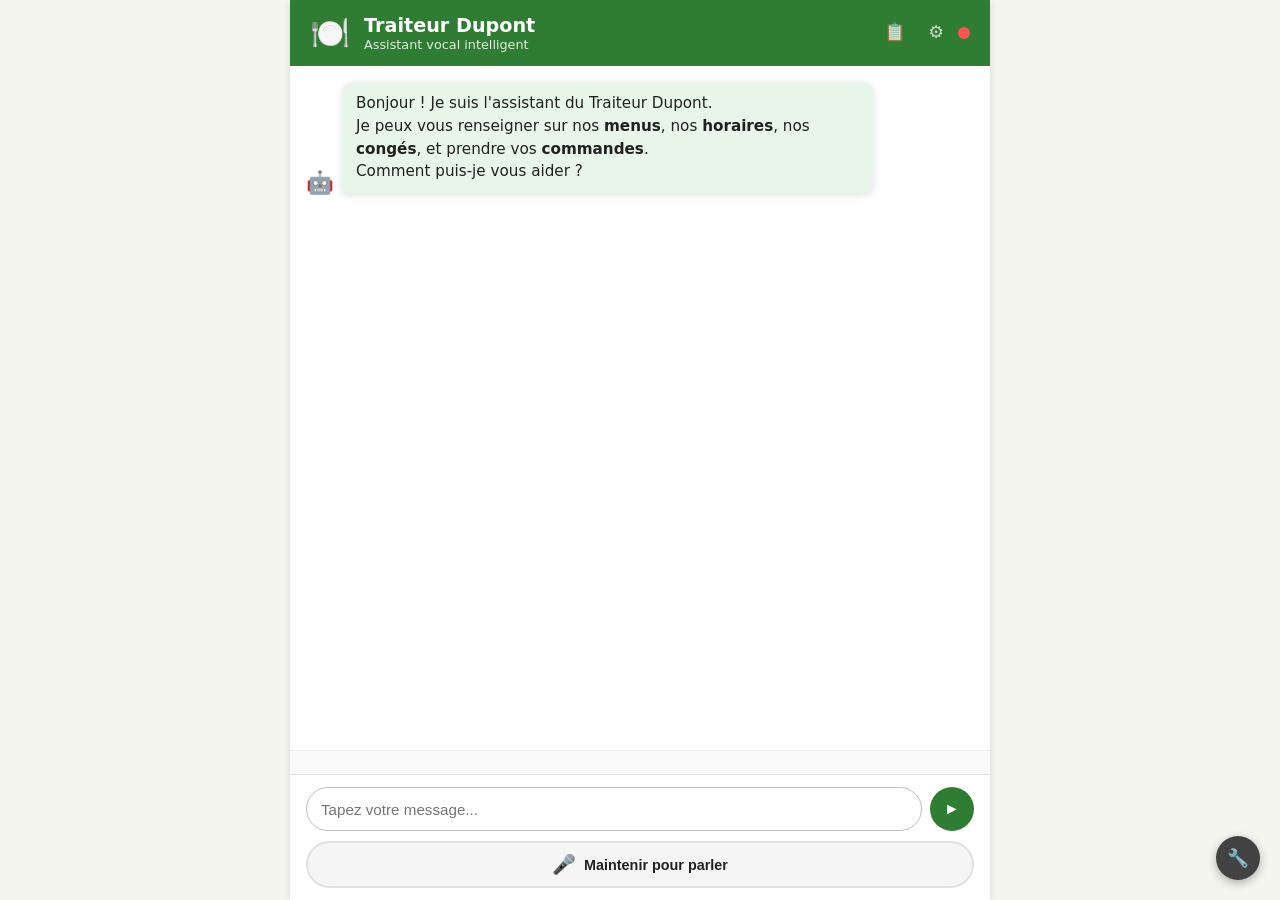
==== etape_02_vocal_agent_prod_rgpd/ui/index.html @ 3a6aac96 "Étape 02 : refactoring complet en architecture de release applicative - Provider pattern (STTProvide" ====
<!DOCTYPE html>
<html lang="fr">
<head>
  <meta charset="UTF-8" />
  <meta name="viewport" content="width=device-width, initial-scale=1.0" />
  <title>Traiteur Dupont – Assistant Vocal</title>
  <link rel="stylesheet" href="style.css" />
</head>
<body>

  <div class="app">

    <!-- En-tête -->
    <header class="header">
      <div class="header-content">
        <span class="logo">🍽️</span>
        <div>
          <h1>Traiteur Dupont</h1>
          <p>Assistant vocal intelligent</p>
        </div>
        <a href="/traiteur.html" class="status-link" title="Tableau de bord commandes" style="margin-left:auto">📋</a>
        <a href="/status.html" class="status-link" title="Monitoring des services" style="margin-left:8px">⚙</a>
        <div class="status-dot" id="statusDot" title="État du service"></div>
      </div>
    </header>

    <!-- Zone de conversation -->
    <main class="chat-area" id="chatArea">
      <div class="message bot">
        <div class="avatar">🤖</div>
        <div class="bubble">
          Bonjour ! Je suis l'assistant du Traiteur Dupont.<br>
          Je peux vous renseigner sur nos <strong>menus</strong>, nos <strong>horaires</strong>,
          nos <strong>congés</strong>, et prendre vos <strong>commandes</strong>.<br>
          Comment puis-je vous aider ?
        </div>
      </div>
    </main>

    <!-- Barre d'état -->
    <div class="status-bar" id="statusBar"></div>

    <!-- Zone de saisie -->
    <footer class="input-area">
      <div class="input-row">
        <input
          type="text"
          id="textInput"
          placeholder="Tapez votre message..."
          autocomplete="off"
        />
        <button id="sendBtn" class="btn btn-send" title="Envoyer">
          &#9658;
        </button>
      </div>
      <div class="voice-row">
        <button id="micBtn" class="btn btn-mic">
          <span class="mic-icon">🎤</span>
          <span id="micLabel">Maintenir pour parler</span>
        </button>
      </div>
    </footer>

  </div>

  <!-- ── Bouton Debug (bas-droite) ──────────────────────────────────────── -->
  <button id="debugFab" class="debug-fab" title="Diagnostics techniques">🔧</button>

  <!-- ── Panel Debug ─────────────────────────────────────────────────────── -->
  <div id="debugOverlay" class="debug-overlay" hidden>
    <div class="debug-panel" role="dialog" aria-label="Diagnostics techniques">

      <div class="debug-header">
        <span>🔧 Diagnostics techniques</span>
        <span id="debugOverallBadge" class="debug-overall-badge"></span>
        <button id="debugClose" class="debug-close" title="Fermer">✕</button>
      </div>

      <div class="debug-content" id="debugContent">
        <p class="debug-loading">⏳ Chargement…</p>
      </div>

      <div class="debug-footer">
        <button id="debugRefreshBtn" class="debug-action-btn">↻ Rafraîchir</button>
        <button id="debugTestBtn"    class="debug-action-btn debug-action-btn--accent">⚡ Test complet</button>
      </div>

    </div>
  </div>

  <script src="app.js"></script>
</body>
</html>
---- etape_02_vocal_agent_prod_rgpd/ui/style.css ----
/* ─────────────────────────────────────────────────────────────────────────
   Traiteur Dupont – Interface Vocale
   ───────────────────────────────────────────────────────────────────────── */

*, *::before, *::after { box-sizing: border-box; margin: 0; padding: 0; }

:root {
  --primary:   #2E7D32;
  --primary-l: #4CAF50;
  --accent:    #FF8F00;
  --bg:        #F5F5F0;
  --surface:   #FFFFFF;
  --text:      #212121;
  --text-muted:#757575;
  --bot-bg:    #E8F5E9;
  --user-bg:   #FFF3E0;
  --radius:    12px;
  --shadow:    0 2px 8px rgba(0,0,0,.12);
}

body {
  font-family: 'Segoe UI', system-ui, sans-serif;
  background: var(--bg);
  color: var(--text);
  height: 100dvh;
  display: flex;
  justify-content: center;
  align-items: stretch;
}

.app {
  width: 100%;
  max-width: 700px;
  display: flex;
  flex-direction: column;
  height: 100dvh;
  background: var(--surface);
  box-shadow: var(--shadow);
}

/* ── En-tête ──────────────────────────────────────────────────────────────── */
.header {
  background: var(--primary);
  color: #fff;
  padding: 14px 20px;
  flex-shrink: 0;
}
.header-content {
  display: flex;
  align-items: center;
  gap: 14px;
}
.logo { font-size: 2rem; }
.header h1 { font-size: 1.2rem; font-weight: 700; }
.header p  { font-size: .8rem; opacity: .85; }

.status-link {
  margin-left: auto;
  color: rgba(255,255,255,.75);
  font-size: 1.1rem;
  text-decoration: none;
  line-height: 1;
  transition: opacity .2s;
}
.status-link:hover { opacity: 1; color: #fff; }

.status-dot {
  width: 12px; height: 12px;
  border-radius: 50%;
  background: #aaa;
  flex-shrink: 0;
  transition: background .4s;
}
.status-dot.online  { background: #69F0AE; }
.status-dot.offline { background: #FF5252; }

/* ── Zone de chat ─────────────────────────────────────────────────────────── */
.chat-area {
  flex: 1;
  overflow-y: auto;
  padding: 16px;
  display: flex;
  flex-direction: column;
  gap: 12px;
  scroll-behavior: smooth;
}

.message {
  display: flex;
  align-items: flex-end;
  gap: 8px;
  max-width: 85%;
}
.message.bot  { align-self: flex-start; }
.message.user { align-self: flex-end; flex-direction: row-reverse; }

.avatar {
  font-size: 1.4rem;
  flex-shrink: 0;
  line-height: 1;
}

.bubble {
  padding: 10px 14px;
  border-radius: var(--radius);
  line-height: 1.5;
  font-size: .95rem;
  box-shadow: var(--shadow);
}
.message.bot  .bubble { background: var(--bot-bg);  border-bottom-left-radius:  2px; }
.message.user .bubble { background: var(--user-bg); border-bottom-right-radius: 2px; }
.message.error .bubble { background: #FFEBEE; color: #C62828; }

/* Badge intent */
.intent-badge {
  display: inline-block;
  font-size: .7rem;
  padding: 2px 7px;
  border-radius: 20px;
  margin-top: 4px;
  background: rgba(0,0,0,.08);
  color: var(--text-muted);
}

/* ── Barre de statut ──────────────────────────────────────────────────────── */
.status-bar {
  min-height: 24px;
  padding: 4px 16px;
  font-size: .78rem;
  color: var(--text-muted);
  background: #FAFAFA;
  border-top: 1px solid #EEE;
  flex-shrink: 0;
}

/* ── Zone de saisie ───────────────────────────────────────────────────────── */
.input-area {
  padding: 12px 16px;
  background: var(--surface);
  border-top: 1px solid #E0E0E0;
  flex-shrink: 0;
  display: flex;
  flex-direction: column;
  gap: 10px;
}

.input-row {
  display: flex;
  gap: 8px;
}

#textInput {
  flex: 1;
  padding: 10px 14px;
  border: 1.5px solid #BDBDBD;
  border-radius: 24px;
  font-size: .95rem;
  outline: none;
  transition: border .2s;
}
#textInput:focus { border-color: var(--primary); }

.btn {
  border: none;
  cursor: pointer;
  border-radius: 24px;
  font-size: .9rem;
  font-weight: 600;
  transition: background .2s, transform .1s;
}
.btn:active { transform: scale(.96); }

.btn-send {
  width: 44px; height: 44px;
  background: var(--primary);
  color: #fff;
  font-size: 1rem;
}
.btn-send:hover { background: var(--primary-l); }

.voice-row { display: flex; justify-content: center; }

.btn-mic {
  display: flex;
  align-items: center;
  gap: 8px;
  padding: 10px 24px;
  background: #F5F5F5;
  color: var(--text);
  border: 2px solid #E0E0E0;
  width: 100%;
  justify-content: center;
  user-select: none;
}
.btn-mic:hover { background: #EEEEEE; }
.btn-mic.recording {
  background: #FFEBEE;
  border-color: #EF9A9A;
  animation: pulse 1s infinite;
}
.mic-icon { font-size: 1.2rem; }

@keyframes pulse {
  0%, 100% { box-shadow: 0 0 0 0 rgba(239,83,80,.4); }
  50%       { box-shadow: 0 0 0 8px rgba(239,83,80,0); }
}

/* ── Bouton lecture audio ─────────────────────────────────────────────────── */
.btn-play-audio {
  display: inline-flex;
  align-items: center;
  gap: 5px;
  margin-top: 6px;
  padding: 4px 12px;
  border: 1.5px solid currentColor;
  border-radius: 20px;
  background: transparent;
  font-size: .8rem;
  font-weight: 600;
  cursor: pointer;
  transition: background .15s, opacity .15s;
  opacity: .8;
}
.message.user .btn-play-audio { color: var(--accent); }
.message.bot  .btn-play-audio { color: var(--primary); }
.btn-play-audio:hover { opacity: 1; background: rgba(0,0,0,.06); }
.btn-play-audio:active { transform: scale(.96); }

/* ── Transcription du message vocal ──────────────────────────────────────── */
.audio-transcript {
  margin-top: 4px;
  font-size: .82rem;
  color: var(--text-muted);
  font-style: italic;
}

/* ── Bulle "Réflexion en cours..." ───────────────────────────────────────── */
.thinking-bubble {
  display: flex;
  align-items: center;
  gap: 8px;
  color: var(--text-muted);
  font-style: italic;
  font-size: .9rem;
}
.thinking-dots {
  font-size: .55rem;
  letter-spacing: 2px;
  animation: blink 1.2s step-start infinite;
  color: var(--primary);
}
.thinking-text {
  animation: fade-in .3s ease;
}
@keyframes blink {
  0%, 100% { opacity: 1; }
  50%       { opacity: .2; }
}
@keyframes fade-in {
  from { opacity: 0; transform: translateY(4px); }
  to   { opacity: 1; transform: translateY(0); }
}

/* ── Total de la commande ─────────────────────────────────────────────────── */
.order-total {
  display: inline-block;
  margin-top: 6px;
  padding: 3px 10px;
  background: #E8F5E9;
  border: 1px solid #A5D6A7;
  border-radius: 12px;
  font-size: .82rem;
  font-weight: 600;
  color: var(--primary);
}

/* ── Formulaire de paiement CB ────────────────────────────────────────────── */
.payment-form {
  align-self: flex-start;
  max-width: 85%;
  background: #FFFDE7;
  border: 1.5px solid #FFE082;
  border-radius: var(--radius);
  padding: 16px;
  margin: 4px 0 4px 36px;
  box-shadow: var(--shadow);
}
.payment-title {
  font-weight: 700;
  font-size: .95rem;
  margin-bottom: 4px;
}
.payment-amount {
  font-size: .9rem;
  margin-bottom: 10px;
  color: var(--text-muted);
}
.payment-input {
  width: 100%;
  padding: 8px 12px;
  border: 1.5px solid #BDBDBD;
  border-radius: 8px;
  font-size: .9rem;
  font-family: monospace;
  margin: 4px 0;
  outline: none;
  transition: border .2s;
}
.payment-input:focus { border-color: var(--primary); }
.payment-row {
  display: flex;
  gap: 8px;
}
.payment-row .payment-input { width: 50%; }
.btn-pay {
  display: block;
  width: 100%;
  margin-top: 10px;
  padding: 10px;
  background: var(--primary);
  color: #fff;
  border: none;
  border-radius: 20px;
  font-size: .95rem;
  font-weight: 700;
  cursor: pointer;
  transition: background .2s;
}
.btn-pay:hover    { background: var(--primary-l); }
.btn-pay:disabled { background: #9E9E9E; cursor: default; }
.payment-hint {
  margin-top: 8px;
  font-size: .75rem;
  color: var(--text-muted);
}
.payment-hint code {
  background: rgba(0,0,0,.06);
  padding: 1px 4px;
  border-radius: 4px;
  font-size: .75rem;
}
.payment-error {
  color: #C62828;
  font-size: .82rem;
  margin-top: 6px;
}

/* ── Choix règlement sur place ────────────────────────────────────────────── */
.payment-choice {
  align-self: flex-start;
  max-width: 85%;
  background: #FFF3E0;
  border: 1.5px solid #FFCC80;
  border-radius: var(--radius);
  padding: 14px;
  margin: 4px 0 4px 36px;
  box-shadow: var(--shadow);
  font-size: .9rem;
}
.payment-choice p { margin-bottom: 10px; }
.btn-onsite {
  background: var(--accent);
  color: #fff;
  border: none;
  padding: 8px 16px;
  border-radius: 16px;
  cursor: pointer;
  font-weight: 600;
  margin-right: 8px;
  transition: background .2s;
}
.btn-onsite:hover { background: #F57C00; }
.btn-cancel {
  background: transparent;
  color: var(--text-muted);
  border: 1.5px solid #BDBDBD;
  padding: 8px 16px;
  border-radius: 16px;
  cursor: pointer;
  font-size: .85rem;
  transition: background .2s;
}
.btn-cancel:hover { background: #F5F5F5; }

/* ── Debug Panel ─────────────────────────────────────────────────────────── */

/* Bouton flottant bas-droite */
.debug-fab {
  position: fixed;
  bottom: 20px;
  right: 20px;
  width: 44px;
  height: 44px;
  border-radius: 50%;
  border: none;
  background: #424242;
  color: #fff;
  font-size: 1.1rem;
  cursor: pointer;
  box-shadow: 0 3px 10px rgba(0,0,0,.3);
  z-index: 999;
  transition: background .2s, transform .15s;
  display: flex; align-items: center; justify-content: center;
}
.debug-fab:hover { background: #212121; transform: scale(1.08); }

/* Overlay semi-transparent */
.debug-overlay {
  display: none;  /* caché par défaut — ouvert via .debug-overlay.open */
}
.debug-overlay.open {
  position: fixed;
  top: 0; left: 0; right: 0; bottom: 0;
  background: rgba(0,0,0,.45);
  z-index: 1000;
  display: flex;
  justify-content: flex-end;
  align-items: stretch;
  animation: dbg-fade-in .18s ease;
}
@keyframes dbg-fade-in { from { opacity: 0 } to { opacity: 1 } }

/* Panel coulissant depuis la droite */
.debug-panel {
  width: 420px;
  max-width: 100vw;
  height: 100%;
  background: #fff;
  display: flex;
  flex-direction: column;
  box-shadow: -4px 0 20px rgba(0,0,0,.2);
  animation: dbg-slide-in .2s ease;
}
@keyframes dbg-slide-in { from { transform: translateX(100%) } to { transform: translateX(0) } }

.debug-header {
  display: flex;
  align-items: center;
  gap: 10px;
  padding: 14px 16px;
  background: #212121;
  color: #fff;
  font-weight: 700;
  font-size: .95rem;
  flex-shrink: 0;
}
.debug-close {
  margin-left: auto;
  background: none;
  border: none;
  color: rgba(255,255,255,.7);
  font-size: 1.1rem;
  cursor: pointer;
  line-height: 1;
  padding: 2px 6px;
  border-radius: 4px;
  transition: color .15s, background .15s;
}
.debug-close:hover { color: #fff; background: rgba(255,255,255,.15); }

/* Badge global */
.debug-overall-badge {
  font-size: .72rem;
  font-weight: 700;
  padding: 2px 8px;
  border-radius: 20px;
  text-transform: uppercase;
  letter-spacing: .04em;
}
.dbg-ok   { background: #C8E6C9; color: #1B5E20; }
.dbg-warn { background: #FFE0B2; color: #BF360C; }
.dbg-err  { background: #FFCDD2; color: #B71C1C; }
.dbg-spin { background: #EEE;    color: #555; animation: dbg-pulse .8s infinite; }
@keyframes dbg-pulse { 0%,100%{opacity:1} 50%{opacity:.35} }

/* Contenu scrollable */
.debug-content {
  flex: 1;
  overflow-y: auto;
  padding: 0;
}
.debug-loading {
  padding: 24px;
  text-align: center;
  color: #888;
  font-size: .9rem;
}

/* Section */
.debug-section {
  border-bottom: 1px solid #f0f0f0;
  padding: 12px 16px;
}
.debug-section-title {
  font-size: .7rem;
  font-weight: 700;
  text-transform: uppercase;
  letter-spacing: .08em;
  color: #888;
  margin-bottom: 10px;
}

/* Config block */
.debug-config-row {
  display: flex;
  justify-content: space-between;
  align-items: center;
  font-size: .83rem;
  padding: 3px 0;
  gap: 8px;
}
.debug-config-key  { color: #666; }
.debug-config-val  { font-weight: 600; color: #212121; text-align: right; font-family: monospace; font-size: .8rem; max-width: 200px; overflow: hidden; text-overflow: ellipsis; white-space: nowrap; }

/* Ligne service */
.debug-service-row {
  display: flex;
  align-items: flex-start;
  gap: 10px;
  padding: 8px 0;
  border-bottom: 1px solid #f8f8f8;
  font-size: .85rem;
}
.debug-service-row:last-child { border-bottom: none; }
.debug-dot {
  width: 9px; height: 9px;
  border-radius: 50%;
  margin-top: 4px;
  flex-shrink: 0;
}
.dot-ok      { background: #4CAF50; }
.dot-warn    { background: #FF9800; }
.dot-error   { background: #F44336; }
.dot-skipped { background: #BDBDBD; }
.dot-spin    { background: #BDBDBD; animation: dbg-pulse .8s infinite; }

.debug-service-name { font-weight: 600; flex: 1; }
.debug-service-meta { color: #888; font-size: .78rem; margin-top: 2px; font-family: monospace; }
.debug-service-error { color: #C62828; font-size: .78rem; margin-top: 2px; }

.debug-badge {
  font-size: .7rem;
  font-weight: 700;
  padding: 2px 7px;
  border-radius: 12px;
  white-space: nowrap;
  align-self: flex-start;
  margin-top: 1px;
}
.badge-ok      { background: #E8F5E9; color: #2E7D32; }
.badge-warn    { background: #FFF3E0; color: #E65100; }
.badge-error   { background: #FFEBEE; color: #C62828; }
.badge-skipped { background: #F5F5F5; color: #9E9E9E; }

/* Suggestion */
.debug-suggestion {
  border-radius: 8px;
  padding: 10px 12px;
  margin: 6px 0;
  font-size: .82rem;
  line-height: 1.5;
  border-left: 3px solid;
}
.sug-error   { background: #FFEBEE; border-color: #F44336; }
.sug-warning { background: #FFF8E1; border-color: #FF9800; }
.sug-info    { background: #E3F2FD; border-color: #1976D2; }
.debug-suggestion strong { display: block; margin-bottom: 4px; }
.debug-fix {
  background: #1E1E1E;
  color: #9CDCFE;
  border-radius: 4px;
  padding: 4px 8px;
  margin-top: 5px;
  font-family: monospace;
  font-size: .78rem;
  white-space: pre-wrap;
  word-break: break-all;
}
.debug-alt { font-size: .78rem; color: #888; margin-top: 5px; white-space: pre-wrap; }

/* Résultats test complet */
.debug-test-row {
  display: flex;
  align-items: center;
  gap: 10px;
  padding: 7px 0;
  font-size: .85rem;
  border-bottom: 1px solid #f8f8f8;
}
.debug-test-row:last-child { border-bottom: none; }
.debug-latency {
  margin-left: auto;
  font-size: .78rem;
  color: #888;
  font-family: monospace;
  white-space: nowrap;
}
.debug-hint {
  grid-column: 1/-1;
  font-size: .78rem;
  color: #E65100;
  margin-top: 3px;
  padding-left: 20px;
}

/* Footer */
.debug-footer {
  display: flex;
  gap: 8px;
  padding: 12px 16px;
  border-top: 1px solid #eee;
  flex-shrink: 0;
}
.debug-action-btn {
  flex: 1;
  padding: 9px;
  border: 1.5px solid #BDBDBD;
  border-radius: 8px;
  background: #fff;
  font-size: .85rem;
  cursor: pointer;
  font-weight: 600;
  transition: background .15s, border-color .15s;
}
.debug-action-btn:hover { background: #F5F5F5; border-color: #9E9E9E; }
.debug-action-btn--accent {
  border-color: var(--primary);
  color: var(--primary);
}
.debug-action-btn--accent:hover { background: #E8F5E9; }
.debug-action-btn:disabled { opacity: .5; cursor: not-allowed; }
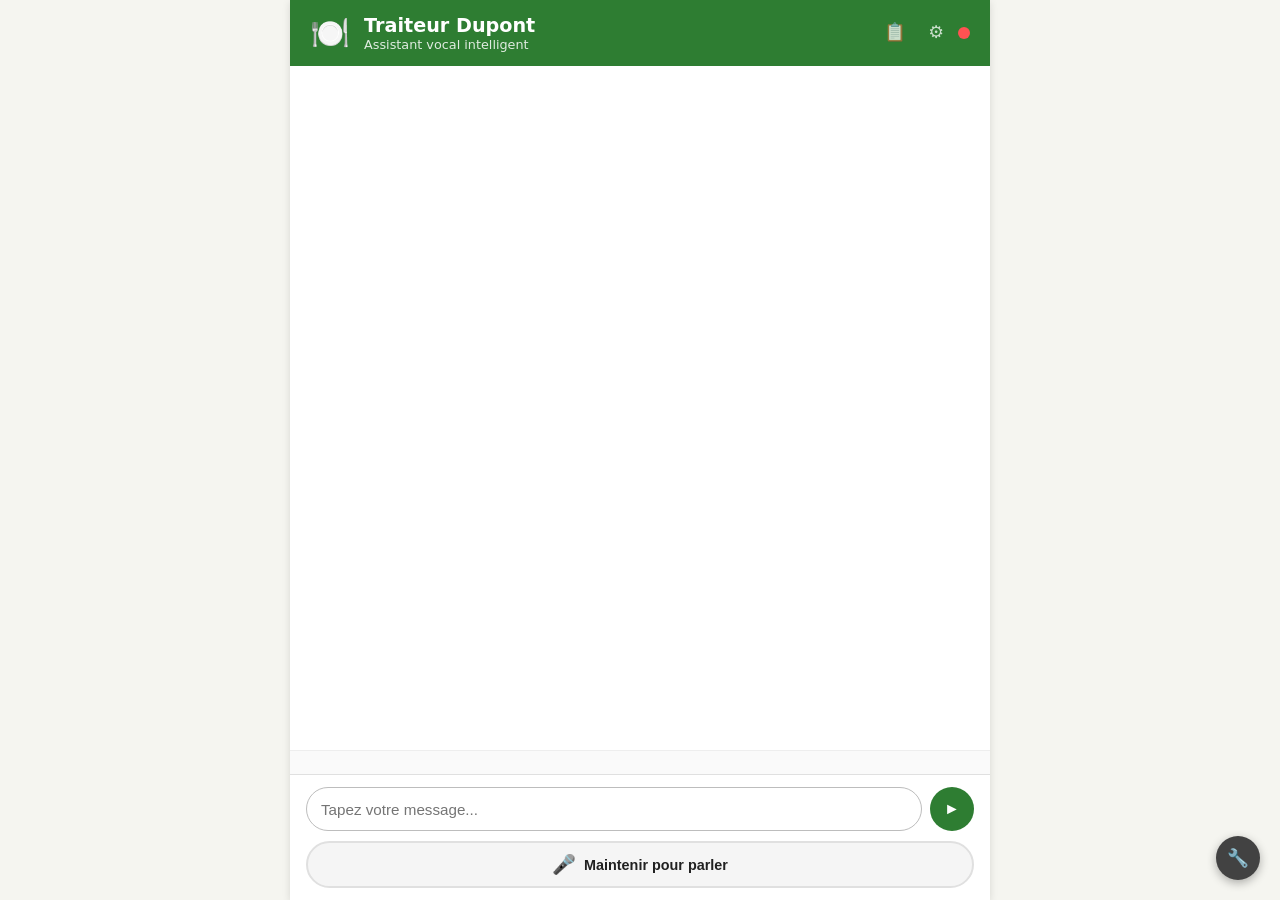
==== commit e38cea18: "Ajout de la mention IA dans le greeting." ====
--- a/etape_02_vocal_agent_prod_rgpd/ui/index.html
+++ b/etape_02_vocal_agent_prod_rgpd/ui/index.html
@@ -26,15 +26,6 @@
 
     <!-- Zone de conversation -->
     <main class="chat-area" id="chatArea">
-      <div class="message bot">
-        <div class="avatar">🤖</div>
-        <div class="bubble">
-          Bonjour ! Je suis l'assistant du Traiteur Dupont.<br>
-          Je peux vous renseigner sur nos <strong>menus</strong>, nos <strong>horaires</strong>,
-          nos <strong>congés</strong>, et prendre vos <strong>commandes</strong>.<br>
-          Comment puis-je vous aider ?
-        </div>
-      </div>
     </main>
 
     <!-- Barre d'état -->
--- a/etape_02_vocal_agent_prod_rgpd/ui/style.css
+++ b/etape_02_vocal_agent_prod_rgpd/ui/style.css
@@ -121,6 +121,23 @@
   background: rgba(0,0,0,.08);
   color: var(--text-muted);
 }
+
+.feedback-btns {
+  display: flex;
+  gap: 6px;
+  margin-top: 6px;
+}
+.btn-feedback {
+  background: none;
+  border: 1px solid rgba(0,0,0,.12);
+  border-radius: 20px;
+  padding: 2px 8px;
+  font-size: .85rem;
+  cursor: pointer;
+  transition: background .15s;
+}
+.btn-feedback:hover { background: rgba(0,0,0,.06); }
+.feedback-sent { font-size: .75rem; color: var(--text-muted); }
 
 /* ── Barre de statut ──────────────────────────────────────────────────────── */
 .status-bar {
